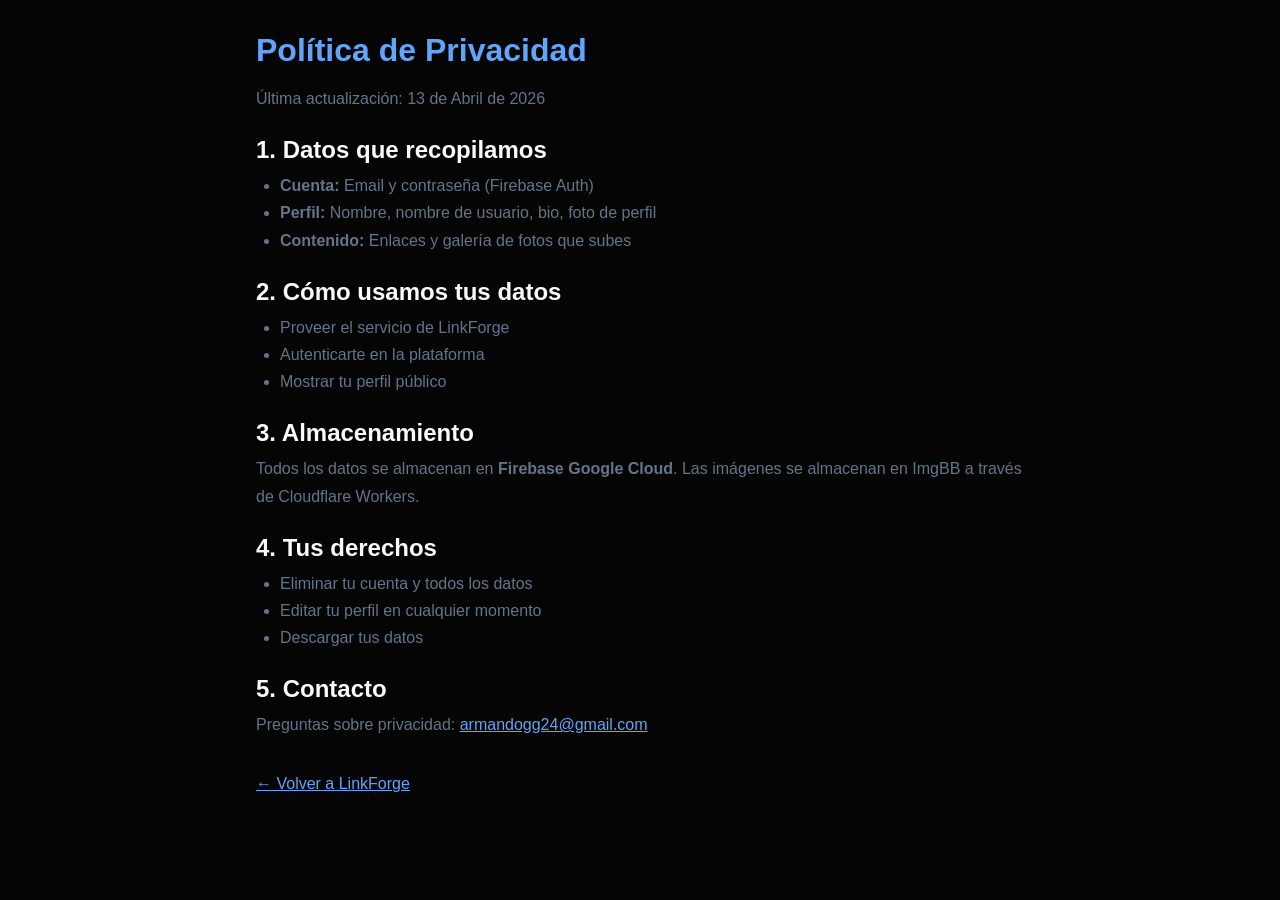
==== privacy.html @ 443ccd1c "Improving Responsive Content" ====
<!DOCTYPE html>
<html lang="es">
<head>
    <meta charset="UTF-8">
    <meta name="viewport" content="width=device-width, initial-scale=1.0">
    <title>Política de Privacidad | LinkForge</title>
    <link rel="stylesheet" href="style.css">
    <style>
        body { padding: 2rem 1rem; max-width: 800px; margin: 0 auto; }
        h1 { color: var(--primary-light); margin-bottom: 1rem; }
        h2 { color: var(--text-white); margin: 1.5rem 0 0.5rem; }
        p, li { color: var(--text-dim); line-height: 1.7; }
        ul { padding-left: 1.5rem; }
        a { color: var(--primary-light); }
    </style>
</head>
<body>
    <h1>Política de Privacidad</h1>
    <p>Última actualización: 13 de Abril de 2026</p>

    <h2>1. Datos que recopilamos</h2>
    <ul>
        <li><strong>Cuenta:</strong> Email y contraseña (Firebase Auth)</li>
        <li><strong>Perfil:</strong> Nombre, nombre de usuario, bio, foto de perfil</li>
        <li><strong>Contenido:</strong> Enlaces y galería de fotos que subes</li>
    </ul>

    <h2>2. Cómo usamos tus datos</h2>
    <ul>
        <li>Proveer el servicio de LinkForge</li>
        <li>Autenticarte en la plataforma</li>
        <li>Mostrar tu perfil público</li>
    </ul>

    <h2>3. Almacenamiento</h2>
    <p>Todos los datos se almacenan en <strong>Firebase Google Cloud</strong>. Las imágenes se almacenan en ImgBB a través de Cloudflare Workers.</p>

    <h2>4. Tus derechos</h2>
    <ul>
        <li>Eliminar tu cuenta y todos los datos</li>
        <li>Editar tu perfil en cualquier momento</li>
        <li>Descargar tus datos</li>
    </ul>

    <h2>5. Contacto</h2>
    <p>Preguntas sobre privacidad: <a href="mailto:armandogg24@gmail.com">armandogg24@gmail.com</a></p>

    <p style="margin-top: 2rem;"><a href="index.html">← Volver a LinkForge</a></p>
</body>
</html>
---- style.css ----
:root {
    --primary: #2563eb;
    --primary-light: #60a5fa;
    --secondary: #94a3b8;
    --accent: #00d9ff;
    --bg-dark: #050505; /* Más negro */
    --glass-bg: rgba(255, 255, 255, 0.02);
    --glass-border: rgba(255, 255, 255, 0.08);
    --text-white: #f8fafc;
    --text-dim: #64748b;
    --border-radius: 16px;
    --shadow: 0 8px 32px 0 rgba(0, 0, 0, 0.8);
}

@keyframes blob-bounce {
    0%, 100% { transform: translate(0, 0) scale(1); }
    33% { transform: translate(30px, -50px) scale(1.1); }
    66% { transform: translate(-20px, 20px) scale(0.9); }
}

@keyframes slideUp {
    from { opacity: 0; transform: translateY(20px); }
    to { opacity: 1; transform: translateY(0); }
}

@keyframes fadeIn {
    from { opacity: 0; }
    to { opacity: 1; }
}

@keyframes scaleIn {
    from { opacity: 0; transform: scale(0.95); }
    to { opacity: 1; transform: scale(1); }
}

@keyframes pulse {
    0%, 100% { opacity: 1; }
    50% { opacity: 0.5; }
}

@keyframes shimmer {
    0% { background-position: -200% 0; }
    100% { background-position: 200% 0; }
}

* {
    margin: 0;
    padding: 0;
    box-sizing: border-box;
}

body {
    font-family: 'Inter', sans-serif;
    background: var(--bg-dark);
    color: var(--text-white);
    min-height: 100vh;
    display: flex;
    flex-direction: column;
    overflow-x: hidden;
}

h1, h2, h3, .logo {
    font-family: 'Space Grotesk', sans-serif;
}

/* Background Blobs */
.blob {
    position: fixed;
    border-radius: 50%;
    filter: blur(80px);
    z-index: -1;
    opacity: 0.35;
    animation: blob-bounce 20s infinite alternate cubic-bezier(0.45, 0, 0.55, 1);
}

.blob-1 {
    width: 400px;
    height: 400px;
    background: var(--primary);
    top: -100px;
    right: -100px;
}

.blob-2 {
    width: 350px;
    height: 350px;
    background: var(--accent);
    bottom: -50px;
    left: -100px;
    animation-delay: -5s;
}

.blob-3 {
    width: 300px;
    height: 300px;
    background: var(--primary-light);
    top: 40%;
    left: 20%;
    opacity: 0.15;
    animation-delay: -10s;
}

.logo {
    font-weight: 700;
    font-size: 1.5rem;
    letter-spacing: -1.5px;
    text-decoration: none;
    color: var(--text-white);
    transition: transform 0.3s ease, opacity 0.3s ease;
}

.logo:hover {
    transform: scale(1.05);
    opacity: 0.9;
}

.logo span {
    color: var(--primary);
}

.glass-nav {
    display: flex;
    justify-content: space-between;
    align-items: center;
    padding: 1rem 1rem;
    background: rgba(0, 0, 0, 0.3);
    backdrop-filter: blur(20px);
    border-bottom: 1px solid var(--glass-border);
    position: sticky;
    top: 0;
    z-index: 1000;
}

@media (min-width: 601px) {
    .glass-nav {
        padding: 1.25rem 5%;
    }
}

@media (min-width: 1200px) {
    .glass-nav {
        padding: 1.25rem 10%;
    }
}

.btn-primary, .btn-secondary, .btn-text {
    padding: 0.6rem 1rem;
    border-radius: var(--border-radius);
    border: none;
    cursor: pointer;
    font-weight: 600;
    transition: all 0.4s cubic-bezier(0.175, 0.885, 0.32, 1.275);
    display: inline-flex;
    align-items: center;
    justify-content: center;
    gap: 8px;
    font-size: 0.9rem;
}

@media (min-width: 601px) {
    .btn-primary, .btn-secondary, .btn-text {
        padding: 0.8rem 1.8rem;
        font-size: 1rem;
    }
}

.btn-primary {
    background: linear-gradient(135deg, var(--primary), var(--primary-light));
    color: white;
    box-shadow: 0 10px 20px -5px rgba(37, 99, 235, 0.4);
}

.btn-primary:hover {
    transform: translateY(-3px) scale(1.03);
    box-shadow: 0 15px 30px -5px rgba(37, 99, 235, 0.6);
}

.btn-secondary {
    background: var(--glass-bg);
    color: white;
    border: 1px solid var(--glass-border);
    backdrop-filter: blur(10px);
}

.btn-secondary:hover {
    background: rgba(255, 255, 255, 0.1);
    transform: translateY(-2px);
}

.btn-text {
    background: transparent;
    color: var(--text-dim);
}

.btn-text:hover {
    color: white;
}

.hidden {
    display: none !important;
}

/* App Container - Centrado Principal */
#app-container {
    flex: 1;
    display: flex;
    justify-content: center;
    align-items: center;
    padding: 1rem;
    width: 100%;
}

@media (min-width: 601px) {
    #app-container {
        padding: 2rem 5%;
    }
}

/* Glass Card Style */
.glass {
    background: var(--glass-bg);
    backdrop-filter: blur(20px);
    border: 1px solid var(--glass-border);
    border-radius: 24px;
    box-shadow: var(--shadow);
}

/* Hero Section */
.hero {
    text-align: center;
    max-width: 100%;
    animation: slideUp 0.8s ease-out;
}

@media (min-width: 601px) {
    .hero {
        max-width: 800px;
    }
}

.hero h1 {
    font-size: clamp(2.5rem, 8vw, 4.5rem);
    line-height: 1.1;
    margin-bottom: 1.5rem;
    font-weight: 700;
    letter-spacing: -2px;
}

.text-gradient {
    background: linear-gradient(to right, #60a5fa, #00d9ff);
    -webkit-background-clip: text;
    background-clip: text;
    -webkit-text-fill-color: transparent;
}

.hero p {
    font-size: 1.2rem;
    color: var(--text-dim);
    margin-bottom: 2.5rem;
    line-height: 1.6;
}

/* Modals */
.modal-overlay {
    position: fixed;
    top: 0;
    left: 0;
    width: 100%;
    height: 100%;
    background: rgba(0, 0, 0, 0.85);
    display: flex;
    justify-content: center;
    align-items: center;
    z-index: 2000;
    backdrop-filter: blur(12px);
}

.modal-content {
    width: 90%;
    max-width: 400px;
    padding: 2.5rem;
    position: relative;
    animation: fadeInModal 0.5s cubic-bezier(0.165, 0.84, 0.44, 1);
}

.close-modal {
    position: absolute;
    top: 15px;
    right: 20px;
    background: transparent;
    border: none;
    color: var(--text-dim);
    font-size: 2rem;
    line-height: 1;
    cursor: pointer;
    transition: 0.3s;
    padding: 5px;
    display: flex;
    align-items: center;
    justify-content: center;
    border-radius: 50%;
}

.close-modal:hover {
    color: #ef4444;
    transform: scale(1.1) rotate(90deg);
    background: rgba(239, 68, 68, 0.1);
}

@keyframes fadeInModal {
    from { opacity: 0; transform: translateY(-30px); }
    to { opacity: 1; transform: translateY(0); }
}

/* Profile Card - Public View */
.profile-card {
    width: 100%;
    max-width: 500px;
    margin: 0 auto;
    padding: 4rem 2rem;
    text-align: center;
    animation: slideUp 0.8s ease-out;
}

.profile-img, .profile-placeholder {
    width: 120px;
    height: 120px;
    border-radius: 50%;
    object-fit: cover;
    border: 4px solid var(--primary-light);
    margin: 0 auto 1.5rem;
    box-shadow: 0 10px 25px rgba(37, 99, 235, 0.4);
}

.profile-placeholder {
    background: rgba(255, 255, 255, 0.1);
    display: flex;
    align-items: center;
    justify-content: center;
    color: var(--text-dim);
}

.profile-img-small, .profile-placeholder-small {
    width: 100px;
    height: 100px;
    border-radius: 50%;
    object-fit: cover;
    border: 3px solid var(--primary-light);
}

.profile-placeholder-small {
    background: rgba(255, 255, 255, 0.05);
    display: flex;
    align-items: center;
    justify-content: center;
    color: var(--text-dim);
}

.profile-title {
    font-size: 2.2rem;
    margin-bottom: 0.75rem;
    font-weight: 700;
}

.profile-bio {
    color: var(--text-dim);
    margin-bottom: 3rem;
    line-height: 1.6;
    font-size: 1.1rem;
}

.link-btn {
    display: block;
    width: 100%;
    padding: 1.25rem;
    margin-bottom: 1.25rem;
    text-decoration: none;
    color: white;
    font-weight: 600;
    transition: all 0.3s cubic-bezier(0.4, 0, 0.2, 1);
    background: rgba(255, 255, 255, 0.04);
    animation: slideUp 0.4s ease-out backwards;
}

.link-btn:nth-child(1) { animation-delay: 0.05s; }
.link-btn:nth-child(2) { animation-delay: 0.1s; }
.link-btn:nth-child(3) { animation-delay: 0.15s; }
.link-btn:nth-child(4) { animation-delay: 0.2s; }
.link-btn:nth-child(5) { animation-delay: 0.25s; }
.link-btn:nth-child(6) { animation-delay: 0.3s; }
.link-btn:nth-child(7) { animation-delay: 0.35s; }
.link-btn:nth-child(8) { animation-delay: 0.4s; }
.link-btn:nth-child(9) { animation-delay: 0.45s; }
.link-btn:nth-child(10) { animation-delay: 0.5s; }
    border: 1px solid var(--glass-border);
    border-radius: 16px;
}

.link-btn:hover {
    background: var(--primary);
    transform: scale(1.02) translateY(-4px);
    box-shadow: 0 12px 25px -5px rgba(37, 99, 235, 0.5);
    border-color: transparent;
}

/* Multimedia & Dashboard Enhancements */
.profile-upload-container {
    display: flex;
    flex-direction: column;
    align-items: center;
    gap: 1rem;
    margin-bottom: 2rem;
    padding-bottom: 2rem;
    border-bottom: 1px solid var(--glass-border);
}

.btn-sm {
    padding: 0.5rem 1rem;
    font-size: 0.85rem;
}

.link-info {
    display: flex;
    align-items: center;
    gap: 1rem;
}

.link-icon {
    width: 20px;
    height: 20px;
    color: var(--primary-light);
}

.video-container {
    position: relative;
    padding-bottom: 56.25%; /* 16:9 */
    height: 0;
    overflow: hidden;
    max-width: 100%;
    border-radius: 16px;
    margin: 1.5rem 0;
    border: 1px solid var(--glass-border);
}

.video-container iframe {
    position: absolute;
    top: 0;
    left: 0;
    width: 100%;
    height: 100%;
    border: 0;
}

.gallery-grid {
    display: grid;
    grid-template-columns: repeat(auto-fill, minmax(140px, 1fr));
    gap: 1rem;
    margin: 2rem 0;
}

.gallery-item {
    aspect-ratio: 1;
    border-radius: 12px;
    object-fit: cover;
    border: 1px solid var(--glass-border);
    transition: 0.3s;
}

.gallery-item:hover {
    transform: scale(1.05);
    border-color: var(--primary-light);
}

.modal-content h2 {
    font-size: 1.6rem;
    font-weight: 700;
    margin-bottom: 1.5rem;
}

.auth-switch a:hover {
    color: var(--primary-light);
    text-decoration: underline;
}

#btn-submit-auth:disabled {
    opacity: 0.5;
    cursor: not-allowed;
    pointer-events: all !important;
}

.username-field input {
    padding-right: 3rem;
}

/* Dashboard Tab Layout */
.dashboard-container {
    display: grid;
    grid-template-columns: 1fr;
    gap: 1rem;
    width: 100%;
    max-width: 100%;
    margin: 0 auto;
    animation: fadeInModal 0.8s ease-out;
}

.dashboard-sidebar {
    display: flex;
    flex-direction: row;
    gap: 0.5rem;
    overflow-x: auto;
    padding-bottom: 0.5rem;
    -webkit-overflow-scrolling: touch;
}

.sidebar-nav {
    display: flex;
    flex-direction: row;
    gap: 0.5rem;
    width: 100%;
}

.tab-btn {
    width: auto;
    white-space: nowrap;
    text-align: center;
    padding: 0.75rem 1rem;
    background: transparent;
    border: none;
    color: var(--text-dim);
    font-size: 0.9rem;
    font-weight: 600;
    cursor: pointer;
    border-radius: 12px;
    display: flex;
    align-items: center;
    justify-content: center;
    gap: 8px;
    transition: 0.3s;
    flex-shrink: 0;
}

.tab-btn:hover {
    background: rgba(255, 255, 255, 0.03);
    color: var(--text-white);
}

.tab-btn.active {
    background: rgba(37, 99, 235, 0.15);
    color: var(--primary-light);
    border: 1px solid rgba(37, 99, 235, 0.3);
}

.dashboard-content {
    background: var(--glass-bg);
    backdrop-filter: blur(20px);
    border: 1px solid var(--glass-border);
    border-radius: 24px;
    padding: 1rem;
    min-height: 400px;
}

.dashboard-content h3 {
    margin-bottom: 1rem;
    font-size: 1rem;
    color: var(--primary-light);
    letter-spacing: 1px;
    font-weight: 700;
}

@media (min-width: 601px) {
    .dashboard-content {
        padding: 1.5rem;
        min-height: 500px;
    }
    
    .dashboard-content h3 {
        margin-bottom: 1.5rem;
        font-size: 1.1rem;
    }
}

@media (min-width: 961px) {
    .dashboard-container {
        grid-template-columns: 260px 1fr;
        gap: 2.5rem;
        max-width: 1200px;
    }
    
    .dashboard-sidebar {
        flex-direction: column;
        overflow-x: visible;
    }
    
    .sidebar-nav {
        flex-direction: column;
    }
    
    .tab-btn {
        width: 100%;
        text-align: left;
        padding: 1rem 1.2rem;
        font-size: 1.05rem;
        justify-content: flex-start;
    }
    
    .dashboard-content {
        padding: 2.5rem;
        min-height: 600px;
    }
    
    .dashboard-content h3 {
        margin-bottom: 2rem;
        font-size: 1.2rem;
    }
}

.input-field {
    width: 100%;
    padding: 1.1rem;
    margin-bottom: 1.5rem;
    background: rgba(255, 255, 255, 0.05);
    border: 1px solid var(--glass-border);
    border-radius: 14px;
    color: white;
    font-size: 1rem;
    transition: 0.3s cubic-bezier(0.4, 0, 0.2, 1);
}

.input-field:focus {
    outline: none;
    border-color: var(--primary);
    background: rgba(255, 255, 255, 0.08);
    box-shadow: 0 0 0 4px rgba(37, 99, 235, 0.15);
}

select.input-field {
    cursor: pointer;
}

select.input-field option {
    background: var(--bg-dark);
    color: var(--text-white);
    padding: 10px;
}

.share-url {
    margin-top: auto;
    padding: 1.5rem;
    background: rgba(37, 99, 235, 0.08);
    border-radius: 18px;
    font-size: 0.95rem;
    border: 1px dashed rgba(37, 99, 235, 0.3);
}

.share-url a {
    color: var(--primary-light);
    font-weight: 700;
    text-decoration: none;
}

.link-item {
    display: flex;
    justify-content: space-between;
    align-items: center;
    padding: 1.25rem 1.5rem;
    margin-bottom: 1rem;
    border-radius: 16px;
    background: rgba(255, 255, 255, 0.03);
    border: 1px solid transparent;
    transition: 0.3s;
}

.link-item:hover {
    background: rgba(255, 255, 255, 0.06);
    border-color: var(--glass-border);
}

.add-link {
    margin-top: 2.5rem;
    padding-top: 2.5rem;
    border-top: 1px solid var(--glass-border);
}

/* Themes */
body.theme-default { background: var(--bg-dark); }
body.theme-nebula { background: linear-gradient(135deg, #050505 0%, #0c1a44 50%, #1e3a8a 100%); }
body.theme-midnight { background: linear-gradient(135deg, #0a0a0a 0%, #111827 100%); }

.theme-nebula .link-btn { border-color: rgba(96, 165, 250, 0.4); }
.theme-midnight .link-btn { border-color: rgba(71, 85, 105, 0.4); }

/* Responsive - Mobile First */
@media (min-width: 769px) {
    .vip-tools-grid {
        grid-template-columns: repeat(2, 1fr);
    }
}

@media (min-width: 1200px) {
    .hero h1 {
        font-size: clamp(2.5rem, 8vw, 4.5rem);
    }
}

/* --- Footer Global --- */
.global-footer {
    padding: 2.5rem 1rem;
    text-align: center;
    color: var(--text-dim);
    font-size: 0.9rem;
    width: 100%;
    margin-top: auto;
}

.global-footer p {
    margin: 0;
    font-weight: 500;
}

.global-footer a {
    color: var(--primary-light);
    text-decoration: none;
    font-weight: 700;
    transition: all 0.3s cubic-bezier(0.4, 0, 0.2, 1);
    position: relative;
}

.global-footer a::after {
    content: '';
    position: absolute;
    width: 0;
    height: 1px;
    bottom: -2px;
    left: 0;
    background-color: var(--primary);
    transition: width 0.3s ease;
}

.global-footer a:hover {
    color: var(--primary);
    text-shadow: 0 0 15px rgba(96, 165, 250, 0.5);
}

.global-footer a:hover::after {
    width: 100%;
}

/* Ajuste de Layout para Footer pegajoso al final */
body {
    display: flex;
    flex-direction: column;
    min-height: 100vh;
}

#app-container {
    flex: 1; /* Esto empuja el footer al final si el contenido es poco */
}

/* --- Toast Notifications --- */
.toast-container {
    position: fixed;
    bottom: 24px;
    right: 24px;
    z-index: 3000;
    display: flex;
    flex-direction: column;
    gap: 12px;
}

.toast {
    padding: 1rem 1.5rem;
    border-radius: 12px;
    font-weight: 600;
    font-size: 0.95rem;
    color: white;
    animation: slideUp 0.3s ease;
    box-shadow: 0 8px 24px rgba(0, 0, 0, 0.4);
}

.toast-success {
    background: linear-gradient(135deg, #10b981, #059669);
}

.toast-error {
    background: linear-gradient(135deg, #ef4444, #dc2626);
}

.toast-info {
    background: linear-gradient(135deg, #3b82f6, #2563eb);
}

/* --- Skeleton Loader --- */
.skeleton {
    background: linear-gradient(90deg, rgba(255,255,255,0.05) 25%, rgba(255,255,255,0.1) 50%, rgba(255,255,255,0.05) 75%);
    background-size: 200% 100%;
    animation: shimmer 1.5s infinite;
    border-radius: 8px;
}

.skeleton-text {
    height: 16px;
    margin-bottom: 8px;
}

.skeleton-text-lg {
    height: 24px;
    width: 60%;
}

.skeleton-avatar {
    width: 120px;
    height: 120px;
    border-radius: 50%;
}

.skeleton-btn {
    height: 48px;
    width: 100%;
}

/* --- Tab Transitions --- */
.tab-content-enter {
    animation: fadeIn 0.3s ease, slideUp 0.3s ease;
}

/* --- Gallery Hover Effect --- */
.gallery-item {
    aspect-ratio: 1;
    border-radius: 12px;
    object-fit: cover;
    border: 1px solid var(--glass-border);
    transition: transform 0.3s ease, border-color 0.3s ease, box-shadow 0.3s ease;
}

.gallery-item:hover {
    transform: scale(1.05) translateY(-4px);
    border-color: var(--primary-light);
    box-shadow: 0 12px 24px rgba(37, 99, 235, 0.3);
}
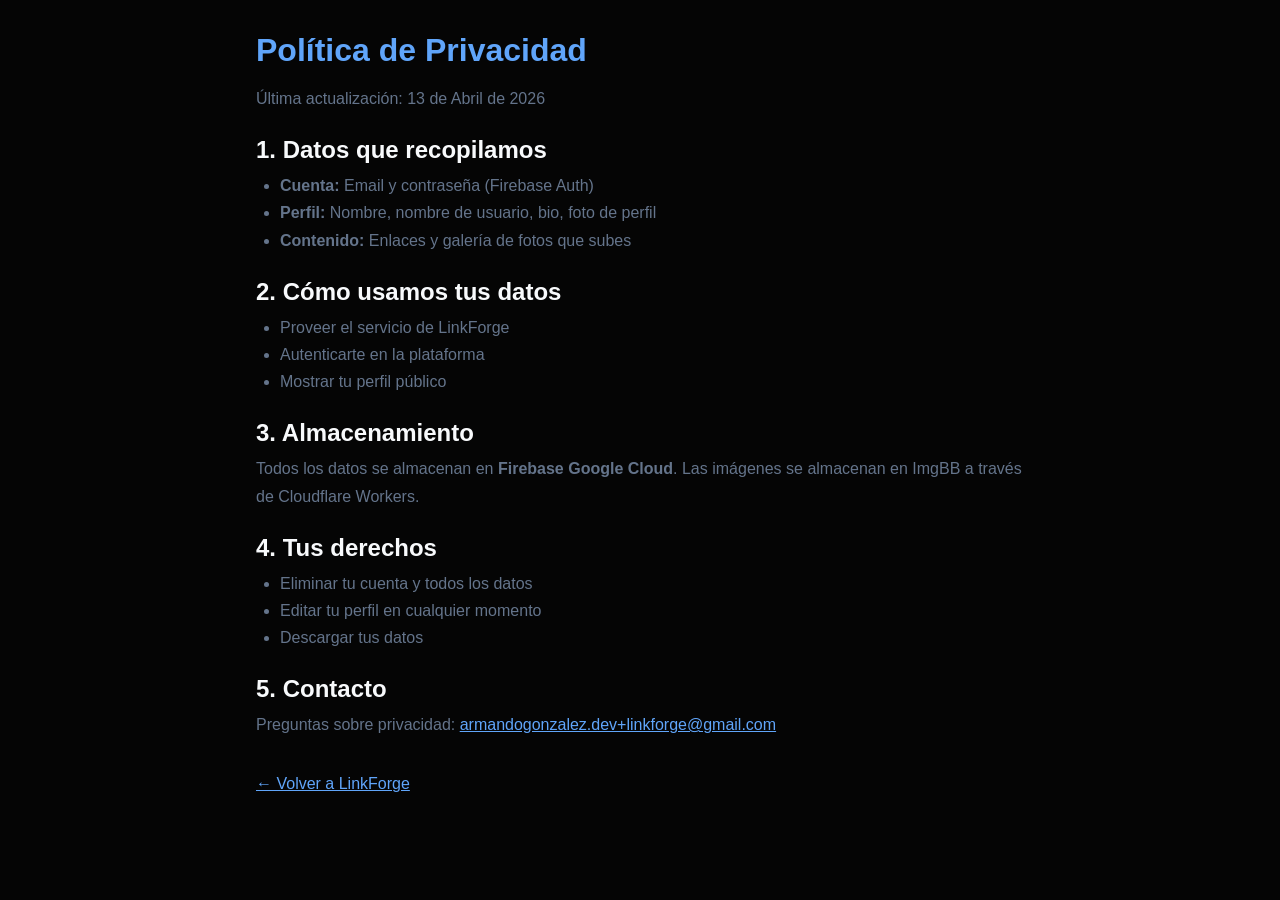
==== commit 3464d1a4: "Updating Dashboard" ====
--- a/privacy.html
+++ b/privacy.html
@@ -43,7 +43,7 @@
     </ul>
 
     <h2>5. Contacto</h2>
-    <p>Preguntas sobre privacidad: <a href="mailto:armandogg24@gmail.com">armandogg24@gmail.com</a></p>
+    <p>Preguntas sobre privacidad: <a href="mailto:armandogonzalez.dev+linkforge@gmail.com">armandogonzalez.dev+linkforge@gmail.com</a></p>
 
     <p style="margin-top: 2rem;"><a href="index.html">← Volver a LinkForge</a></p>
 </body>
--- a/style.css
+++ b/style.css
@@ -273,14 +273,22 @@
     align-items: center;
     z-index: 2000;
     backdrop-filter: blur(12px);
+    padding: 1rem;
+    overflow-y: auto;
 }
 
 .modal-content {
     width: 90%;
     max-width: 400px;
-    padding: 2.5rem;
+    padding: 1.5rem;
     position: relative;
     animation: fadeInModal 0.5s cubic-bezier(0.165, 0.84, 0.44, 1);
+}
+
+@media (min-width: 601px) {
+    .modal-content {
+        padding: 2.5rem;
+    }
 }
 
 .close-modal {
@@ -494,123 +502,247 @@
 
 /* Dashboard Tab Layout */
 .dashboard-container {
-    display: grid;
-    grid-template-columns: 1fr;
-    gap: 1rem;
+    display: flex;
+    flex-direction: column;
+    gap: 0.75rem;
     width: 100%;
     max-width: 100%;
     margin: 0 auto;
     animation: fadeInModal 0.8s ease-out;
 }
 
-.dashboard-sidebar {
-    display: flex;
-    flex-direction: row;
-    gap: 0.5rem;
+.sidebar-nav {
+    display: flex;
+    flex-wrap: nowrap;
+    gap: 0.25rem;
+    width: 100%;
     overflow-x: auto;
-    padding-bottom: 0.5rem;
+    padding: 0.25rem;
     -webkit-overflow-scrolling: touch;
-}
-
-.sidebar-nav {
-    display: flex;
-    flex-direction: row;
-    gap: 0.5rem;
-    width: 100%;
+    background: var(--glass-bg);
+    border-radius: 12px;
+    border: 1px solid var(--glass-border);
 }
 
 .tab-btn {
     width: auto;
     white-space: nowrap;
     text-align: center;
-    padding: 0.75rem 1rem;
+    padding: 0.5rem 0.6rem;
     background: transparent;
     border: none;
     color: var(--text-dim);
-    font-size: 0.9rem;
+    font-size: 0.65rem;
     font-weight: 600;
     cursor: pointer;
-    border-radius: 12px;
+    border-radius: 8px;
     display: flex;
     align-items: center;
     justify-content: center;
-    gap: 8px;
-    transition: 0.3s;
+    gap: 4px;
+    transition: 0.2s;
+    flex: 1 0 auto;
+}
+
+.tab-btn span {
+    display: none;
+}
+
+.tab-btn i {
+    width: 16px !important;
+    height: 16px !important;
     flex-shrink: 0;
 }
 
 .tab-btn:hover {
-    background: rgba(255, 255, 255, 0.03);
+    background: rgba(255, 255, 255, 0.05);
     color: var(--text-white);
 }
 
 .tab-btn.active {
-    background: rgba(37, 99, 235, 0.15);
-    color: var(--primary-light);
-    border: 1px solid rgba(37, 99, 235, 0.3);
+    background: var(--primary);
+    color: white;
 }
 
 .dashboard-content {
     background: var(--glass-bg);
     backdrop-filter: blur(20px);
     border: 1px solid var(--glass-border);
-    border-radius: 24px;
-    padding: 1rem;
-    min-height: 400px;
+    border-radius: 12px;
+    padding: 0.75rem;
+    min-height: 250px;
+    width: 100%;
+    overflow-x: hidden;
 }
 
 .dashboard-content h3 {
-    margin-bottom: 1rem;
-    font-size: 1rem;
+    margin-bottom: 0.75rem;
+    font-size: 0.85rem;
     color: var(--primary-light);
-    letter-spacing: 1px;
+    letter-spacing: 0.5px;
     font-weight: 700;
-}
-
-@media (min-width: 601px) {
+    text-align: center;
+}
+
+.dashboard-content .input-field {
+    padding: 0.6rem;
+    margin-bottom: 0.75rem;
+    font-size: 0.8rem;
+    border-radius: 8px;
+}
+
+.dashboard-content .link-item {
+    padding: 0.5rem;
+    border-radius: 8px;
+    margin-bottom: 0.5rem;
+}
+
+.dashboard-content .link-info {
+    gap: 0.4rem;
+    font-size: 0.8rem;
+}
+
+.dashboard-content .link-icon {
+    width: 14px;
+    height: 14px;
+}
+
+.dashboard-content .btn-primary,
+.dashboard-content .btn-secondary {
+    padding: 0.5rem 0.75rem;
+    font-size: 0.75rem;
+    border-radius: 8px;
+}
+
+.dashboard-content select.input-field {
+    padding: 0.5rem;
+    font-size: 0.8rem;
+}
+
+@media (max-width: 400px) {
+    .sidebar-nav {
+        gap: 0.15rem;
+        padding: 0.25rem;
+    }
+    
+    .tab-btn {
+        padding: 0.4rem 0.5rem;
+        font-size: 0.6rem;
+    }
+    
+    .tab-btn i {
+        width: 14px !important;
+        height: 14px !important;
+    }
+}
+
+@media (min-width: 481px) {
+    .tab-btn span {
+        display: inline;
+    }
+    
+    .tab-btn {
+        padding: 0.6rem 0.8rem;
+        font-size: 0.75rem;
+        flex: 1 0 auto;
+    }
+}
+
+@media (min-width: 769px) {
+    .sidebar-nav {
+        flex-wrap: wrap;
+        overflow-x: visible;
+        background: transparent;
+        border: none;
+        padding: 0;
+        gap: 0.5rem;
+    }
+    
+    .tab-btn {
+        width: 100%;
+        text-align: left;
+        justify-content: flex-start;
+        padding: 0.75rem 1rem;
+        font-size: 0.9rem;
+        background: var(--glass-bg);
+        border: 1px solid var(--glass-border);
+        border-radius: 10px;
+        flex: none;
+    }
+    
+    .tab-btn span {
+        display: inline;
+    }
+    
+    .tab-btn i {
+        width: 18px !important;
+        height: 18px !important;
+    }
+    
+    .dashboard-container {
+        display: grid;
+        grid-template-columns: 220px 1fr;
+        gap: 1.5rem;
+    }
+    
     .dashboard-content {
         padding: 1.5rem;
-        min-height: 500px;
+        min-height: 400px;
+        border-radius: 16px;
     }
     
     .dashboard-content h3 {
         margin-bottom: 1.5rem;
         font-size: 1.1rem;
-    }
-}
-
-@media (min-width: 961px) {
+        text-align: left;
+    }
+    
+    .dashboard-content .input-field {
+        padding: 0.8rem;
+        margin-bottom: 1rem;
+        font-size: 0.9rem;
+        border-radius: 10px;
+    }
+    
+    .dashboard-content .link-item {
+        padding: 0.75rem;
+        border-radius: 10px;
+        margin-bottom: 0.75rem;
+    }
+    
+    .dashboard-content .link-info {
+        gap: 0.75rem;
+        font-size: 0.9rem;
+    }
+    
+    .dashboard-content .link-icon {
+        width: 18px;
+        height: 18px;
+    }
+    
+    .dashboard-content .btn-primary,
+    .dashboard-content .btn-secondary {
+        padding: 0.7rem 1rem;
+        font-size: 0.85rem;
+        border-radius: 10px;
+    }
+}
+
+@media (min-width: 1200px) {
     .dashboard-container {
         grid-template-columns: 260px 1fr;
-        gap: 2.5rem;
+        gap: 2rem;
         max-width: 1200px;
     }
     
-    .dashboard-sidebar {
-        flex-direction: column;
-        overflow-x: visible;
-    }
-    
-    .sidebar-nav {
-        flex-direction: column;
-    }
-    
     .tab-btn {
-        width: 100%;
-        text-align: left;
-        padding: 1rem 1.2rem;
-        font-size: 1.05rem;
-        justify-content: flex-start;
+        padding: 0.9rem 1.2rem;
+        font-size: 1rem;
     }
     
     .dashboard-content {
-        padding: 2.5rem;
-        min-height: 600px;
-    }
-    
-    .dashboard-content h3 {
-        margin-bottom: 2rem;
-        font-size: 1.2rem;
+        padding: 2rem;
+        min-height: 500px;
     }
 }
 
@@ -645,11 +777,20 @@
 
 .share-url {
     margin-top: auto;
-    padding: 1.5rem;
+    padding: 1rem;
     background: rgba(37, 99, 235, 0.08);
-    border-radius: 18px;
-    font-size: 0.95rem;
+    border-radius: 12px;
+    font-size: 0.8rem;
     border: 1px dashed rgba(37, 99, 235, 0.3);
+    word-break: break-all;
+}
+
+@media (min-width: 601px) {
+    .share-url {
+        padding: 1.5rem;
+        font-size: 0.95rem;
+        border-radius: 18px;
+    }
 }
 
 .share-url a {
@@ -704,10 +845,10 @@
 
 /* --- Footer Global --- */
 .global-footer {
-    padding: 2.5rem 1rem;
+    padding: 1.5rem 1rem;
     text-align: center;
     color: var(--text-dim);
-    font-size: 0.9rem;
+    font-size: 0.8rem;
     width: 100%;
     margin-top: auto;
 }
@@ -723,6 +864,13 @@
     font-weight: 700;
     transition: all 0.3s cubic-bezier(0.4, 0, 0.2, 1);
     position: relative;
+}
+
+@media (min-width: 601px) {
+    .global-footer {
+        padding: 2rem 1rem;
+        font-size: 0.9rem;
+    }
 }
 
 .global-footer a::after {
